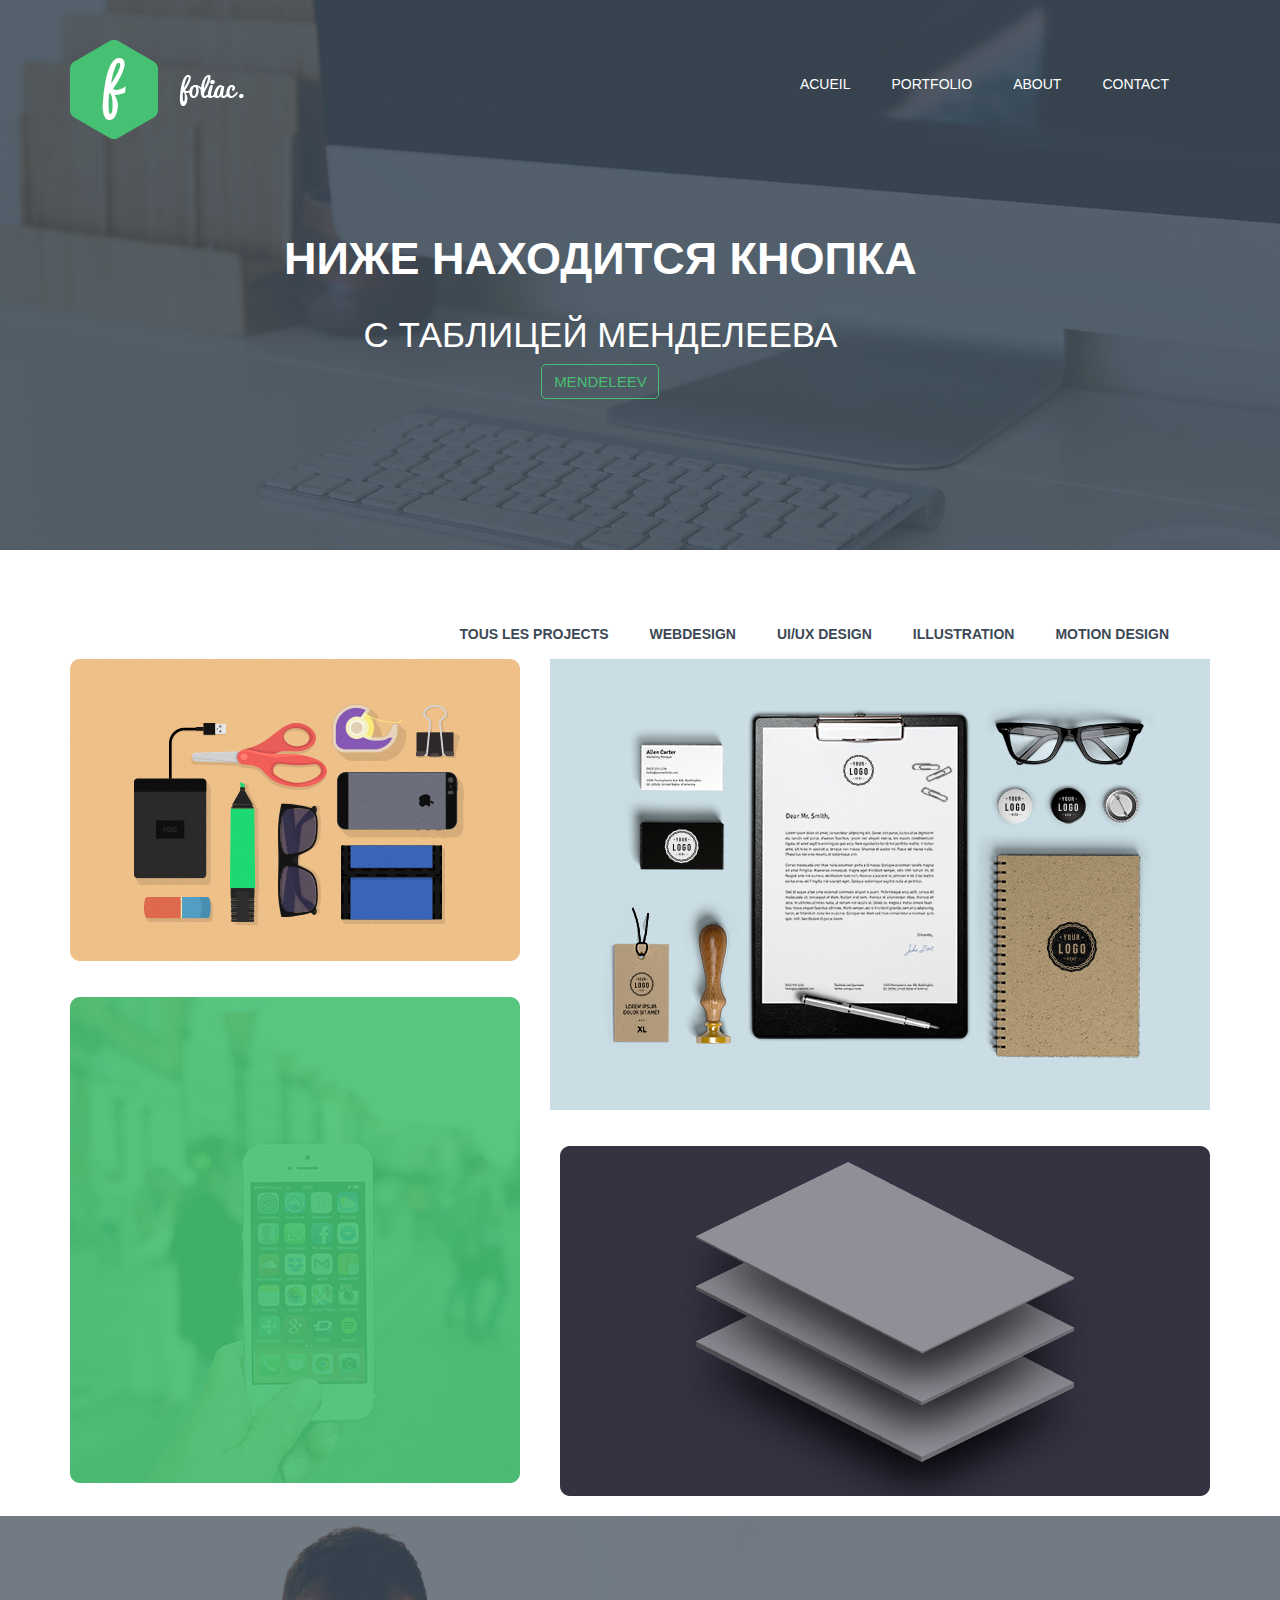
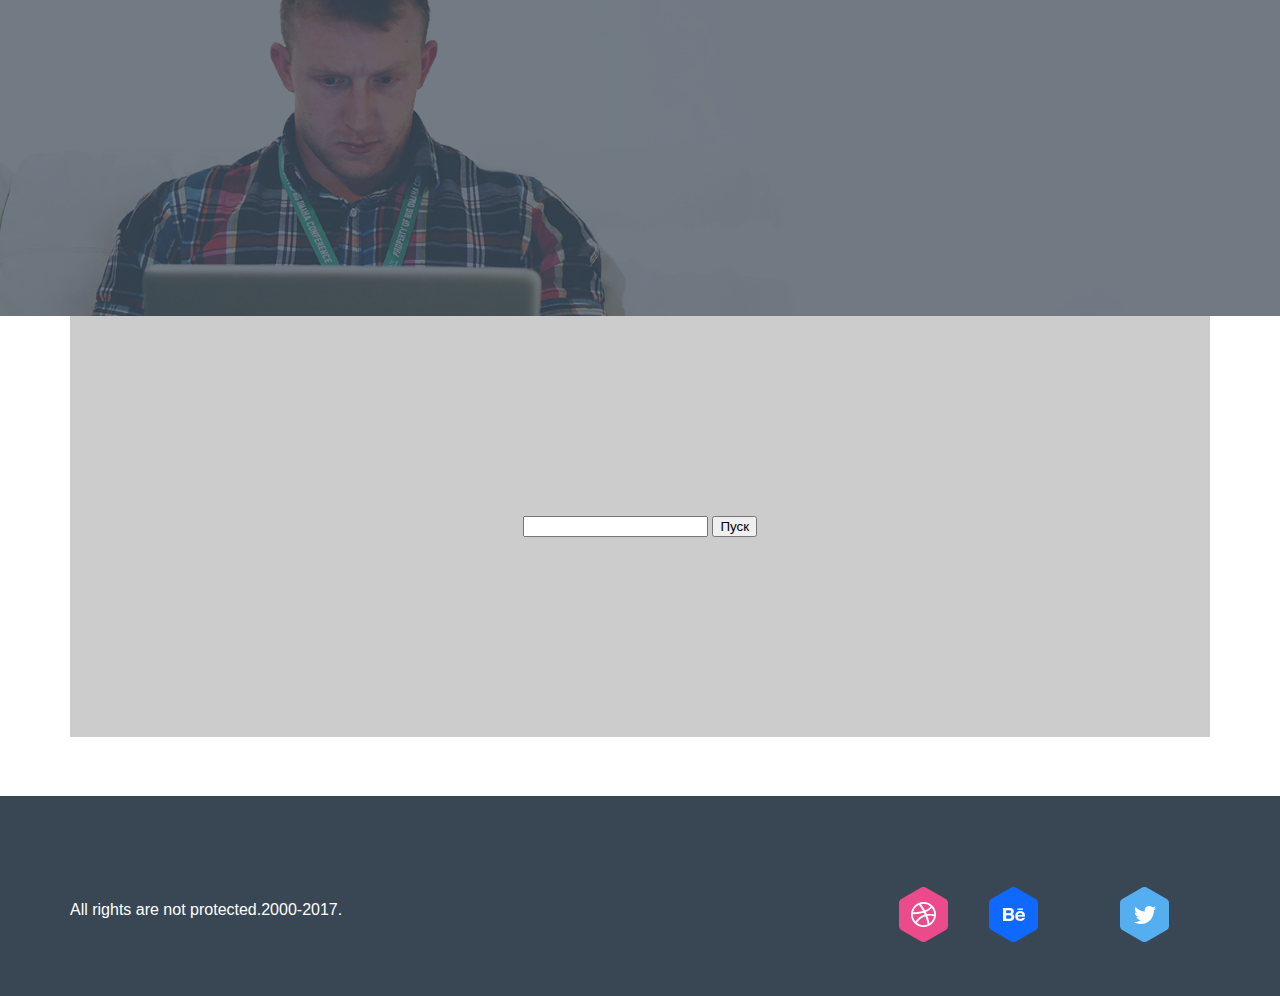
==== hw_2.1/index.html @ 1403321e "dom3" ====
<!DOCTYPE html>
<html lang="en">
<head>
	<meta charset="UTF-8">
	<title>dom2</title>
	<link rel="stylesheet"  type="text/css" href="css/main.css">
</head>
<body>
<header>
	<div class="container">
		
			<a href="https://www.youtube.com/" target="_blank"> <img src="img/mainlogo.png" alt="logotip4ik" class="logo"></a>
		    <nav>
			    <ul class="menu">
				    <li><a href="omg/404.html" "> acueil</a></li>
				    <li><a href="omg/404.html">portfolio</a></li>
				    <li><a href="omg/404.html">about</a></li>
				    <li><a href="omg/404.html">contact</a></li>
			    </ul>
		    </nav>
		
		<div class="titles">
			<h1>
				<b>ниже находится кнопка </b>
			</h1>
			<div class="titlesfirst">
				с таблицей менделеева<br>
				<a class="button" href="links/mendeleev.html">mendeleev </a> 
			</div>
		</div>
	</div>
</header>
<section class="sectio">
	<div   class="container">
		<nav>
			
				<ul class="menutwo">
				    <li><a href="">tous les projects</a></li>
				    <li><a href="">Webdesign</a> </li>
				    <li><a href=" ">Ui/UX Design</a></li>
				    <li><a href=" ">Illustration</a></li>
				    <li><a href="">Motion design</a></li>
			    </ul>   			
		</nav>

		<div  class="images_blok_two"> 
		   <p style="float:left"><img  src="img/blok2 img1.png" alt="logotip4ik">  </p>
		   <p style="float:right"> <img  src="img/blok2 img2.png" alt="logotip4ik"> </p>
		   <p style="float:left"> <img  src="img/blok2 img3.png" alt="logotip4ik"> </p>
		   <p style="float:right"> <img  src="img/blok2 img4.png" alt="logotip4ik"> </p>
		</div>
	</div>
</section>	
<section class="section">
	<div class="container">
		<ul>
			<li></li>
		</ul>
	</div>
</section >
<section class="sectionn">
	<div class="container">
		<div class="dannye">
		<form  	action=http://dimachen.info/papka/script.php" method="post" name="myform" accept-charset="UTF-8" >
			<input type="text">
			<input type="submit" value="Пуск">
			</form>
		</div>
		</div>
</section >	
<footer>
	<div class="container">

		<p style="float:left;color:white;margin-top: 105px"> All rights are not protected.2000-2017.</p>
       	<nav>
		<ul> 
			<li> <a href="https://dribbble.com/" target="_blank"> <img src="img/ball.png" alt="">     </a>      </li>
			<li> <a href="https://www.behance.net/" target="_blank"><img src="img/be.png" alt="">     </a>      </li>
			<li> <a href="https://www.linkedin.com/" target="_blank"><img src="img/linke.png" alt=""> </a >     </li>
			<li> <a href="https://twitter.com" target="_blank"><img src="img/twit.png" alt="">        </a>      </li>
		</ul>
	    </nav>
	</div>
	
</footer>
</body>
</html>
---- hw_2.1/css/main.css ----
body {
	font-family:  sans-serif;
	padding: 0;
	margin: 0;
}

header {
	background: url('../img/blok1 fon.png') no-repeat center top / cover;
	height: 550px;
}
.container {
	width: 1140px;
	margin: 0 auto;
	
}
.logo {
margin-top: 40px;
float: left;
}
nav {

float: right; 
margin-top: 75px;
display: block;
b
}
.menu{
	padding: 0;
	margin: 0;
	display: block;
	
}
 li { 	
	float: left;
	display: block;
	margin-right: 41px;
}
.menu li a {
	text-decoration: none;
	text-transform: uppercase;
    font-size: 14px;
    color:white;
}
.titlesfirst {
    font-size: 35px;
    color: #fff;
    text-transform: uppercase;
    text-align: center;
}
h1{
	font-size: 45px;
    color: #fff;
    text-transform: uppercase;
    text-align: center;
}
.titles{margin-top: 110px;
    margin-left: 40px;float: left;
}
.button{
   display: inline-block;
  width: 100px;
  padding: 8px;
  color: #48bf72;
  border: 1px solid #48bf72;
  border-radius: 5px;
  text-align: center;
  outline: none;
  text-decoration: none;
  font-size: 15px;
}
.button:hover{
	font-size: 25px;
	width: 160px;
	 border: 3px solid #25bf42;
} 
.sectio {
	height: 950px;
}
.section {
	background: url('../img/blok3fon.png') no-repeat center top / cover;
	height: 400px;
}
.sectionn {
	height: 480px;
}
footer {
	background: url('../img/blok5 fon.png') no-repeat center top / cover;
	height: 200px;
}
.menutwo {
	padding: 0;
	margin: 0;
	font-weight: bold; 
    
}
.menutwo li a{
	text-decoration: none;
	text-transform: uppercase;
    font-size: 14px;
    color:#3c4955;



}
.dannye{
	display: flex; 
align-items: center; 
justify-content: center;
padding: 200px;
  background: #ccc;

}
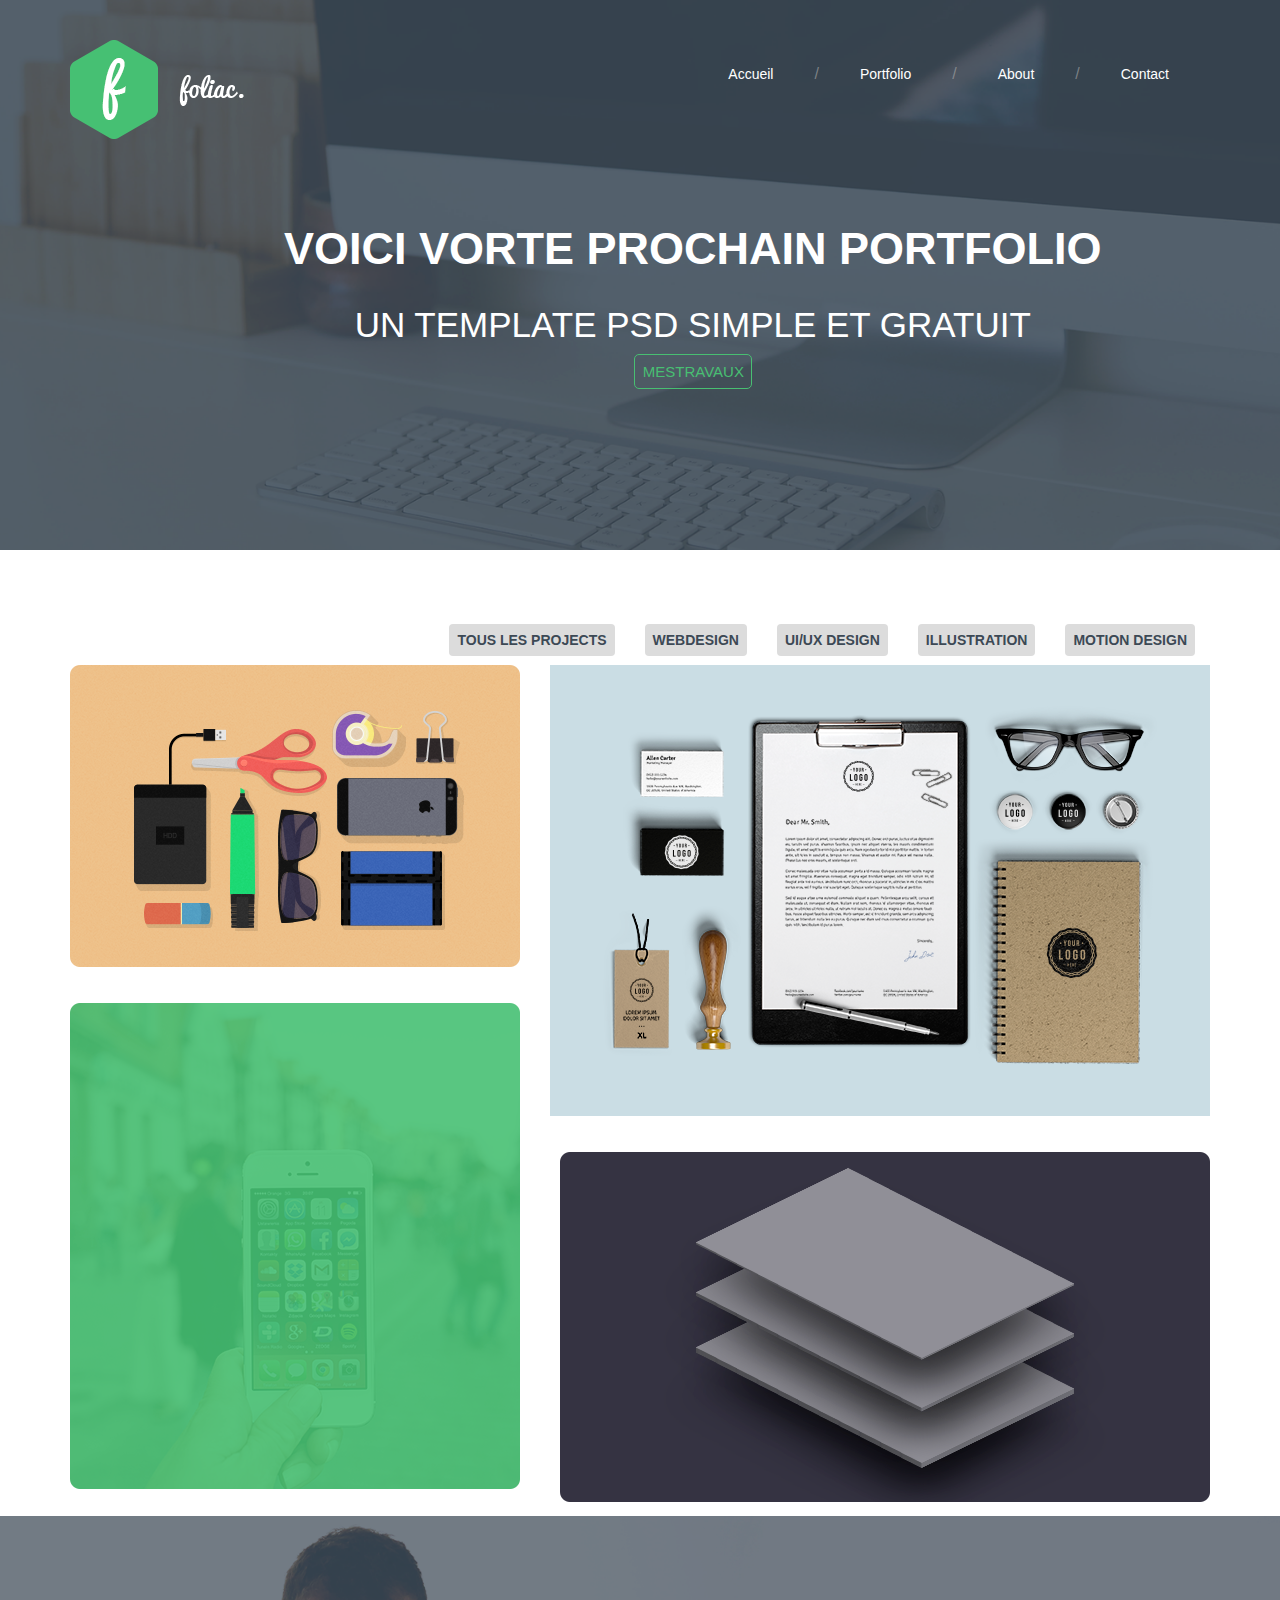
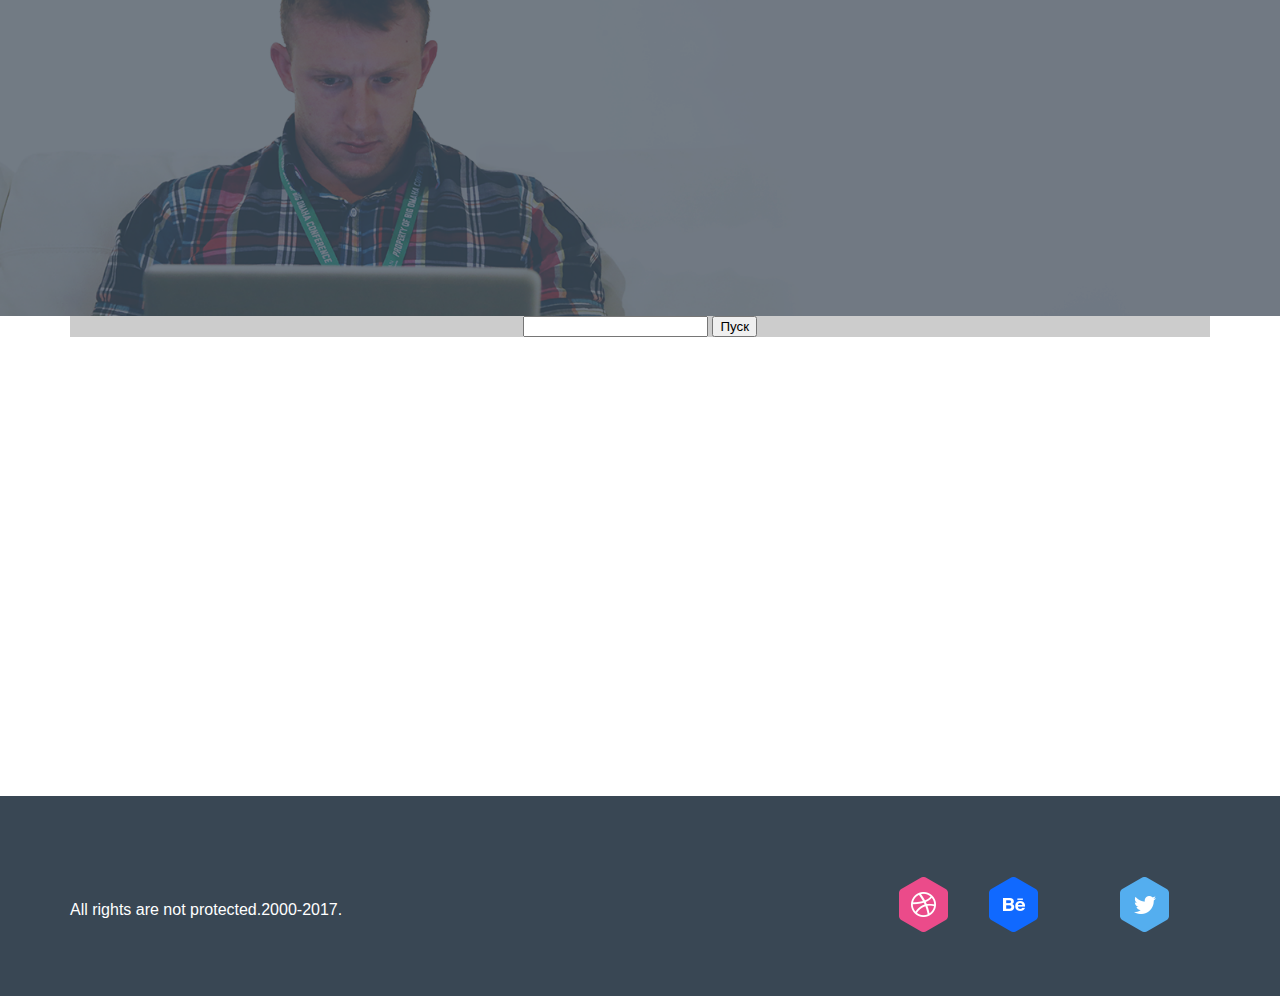
==== commit c5f07f67: "teni_menu" ====
--- a/hw_2.1/index.html
+++ b/hw_2.1/index.html
@@ -11,26 +11,31 @@
 		
 			<a href="https://www.youtube.com/" target="_blank"> <img src="img/mainlogo.png" alt="logotip4ik" class="logo"></a>
 		    <nav>
-			    <ul class="menu">
-				    <li><a href="omg/404.html" "> acueil</a></li>
-				    <li><a href="omg/404.html">portfolio</a></li>
-				    <li><a href="omg/404.html">about</a></li>
-				    <li><a href="omg/404.html">contact</a></li>
+			    <ul class="menu_header">
+				    <li><a href="omg/404.html"> Accueil</a></li>
+				    <li>/</li>
+				    <li><a href="omg/404.html">Portfolio</a></li>
+				    <li>/</li>
+				    <li><a href="omg/404.html">About</a></li>
+				    <li>/</li>
+				    <li><a href="omg/404.html">Contact</a></li>
 			    </ul>
 		    </nav>
 		
 		<div class="titles">
 			<h1>
-				<b>ниже находится кнопка </b>
+				<b>voici vorte prochain portfolio</b>
 			</h1>
-			<div class="titlesfirst">
-				с таблицей менделеева<br>
-				<a class="button" href="links/mendeleev.html">mendeleev </a> 
-			</div>
+			    <div class="titlesfirst">
+				un template psd simple et gratuit<br>
+				<a class="button" href="links/mendeleev.html">mestravaux</a> 
+			   </div>
 		</div>
+	
 	</div>
 </header>
 <section class="sectio">
+
 	<div   class="container">
 		<nav>
 			
--- a/hw_2.1/css/main.css
+++ b/hw_2.1/css/main.css
@@ -5,8 +5,9 @@
 }
 
 header {
-	background: url('../img/blok1 fon.png') no-repeat center top / cover;
+	background: url('../img/blok1 fon.png') no-repeat center top / cover; 
 	height: 550px;
+
 }
 .container {
 	width: 1140px;
@@ -14,17 +15,15 @@
 	
 }
 .logo {
-margin-top: 40px;
-float: left;
+     margin-top: 40px;
+     float: left;
 }
 nav {
-
-float: right; 
-margin-top: 75px;
-display: block;
-b
+    float: right; 
+    margin-top: 65px;
+    display: block;
 }
-.menu{
+.menu_header{
 	padding: 0;
 	margin: 0;
 	display: block;
@@ -35,17 +34,28 @@
 	display: block;
 	margin-right: 41px;
 }
-.menu li a {
+.menu_header li a {
 	text-decoration: none;
-	text-transform: uppercase;
     font-size: 14px;
     color:white;
+
+}
+.menu_header li a:hover{
+	box-shadow: 5px 4px 25px 5px rgba(0,0,0,0.5);
+	 border-radius: 2px;
+}
+.menu_header li:nth-child(even) {
+	color: rgba(170,170,170, 0.6);
+	font-weight:100;
+
 }
 .titlesfirst {
     font-size: 35px;
     color: #fff;
     text-transform: uppercase;
     text-align: center;
+    font-weight:thin;
+    font-family:;
 }
 h1{
 	font-size: 45px;
@@ -69,9 +79,8 @@
   font-size: 15px;
 }
 .button:hover{
-	font-size: 25px;
-	width: 160px;
-	 border: 3px solid #25bf42;
+    box-shadow: 5px 4px 25px 2px rgba(0,0,0,0.5);
+	border: 2px solid ;
 } 
 .sectio {
 	height: 950px;
@@ -87,26 +96,29 @@
 	background: url('../img/blok5 fon.png') no-repeat center top / cover;
 	height: 200px;
 }
-.menutwo {
-	padding: 0;
-	margin: 0;
-	font-weight: bold; 
-    
+.menutwo li {
+	padding: 0px;
+	margin: 0 15px ;
+	font-weight:bold; 
+	    
 }
 .menutwo li a{
 	text-decoration: none;
 	text-transform: uppercase;
     font-size: 14px;
     color:#3c4955;
-
-
+    background-color:gainsboro;
+    border-radius: 4px;
+    padding: 8px;
+}
+.menutwo li a:hover{
+     background-color:#48bf72;
 
 }
 .dannye{
 	display: flex; 
-align-items: center; 
-justify-content: center;
-padding: 200px;
-  background: #ccc;
+    align-items: center; 
+    justify-content: center;
+    background: #ccc;
 
 }
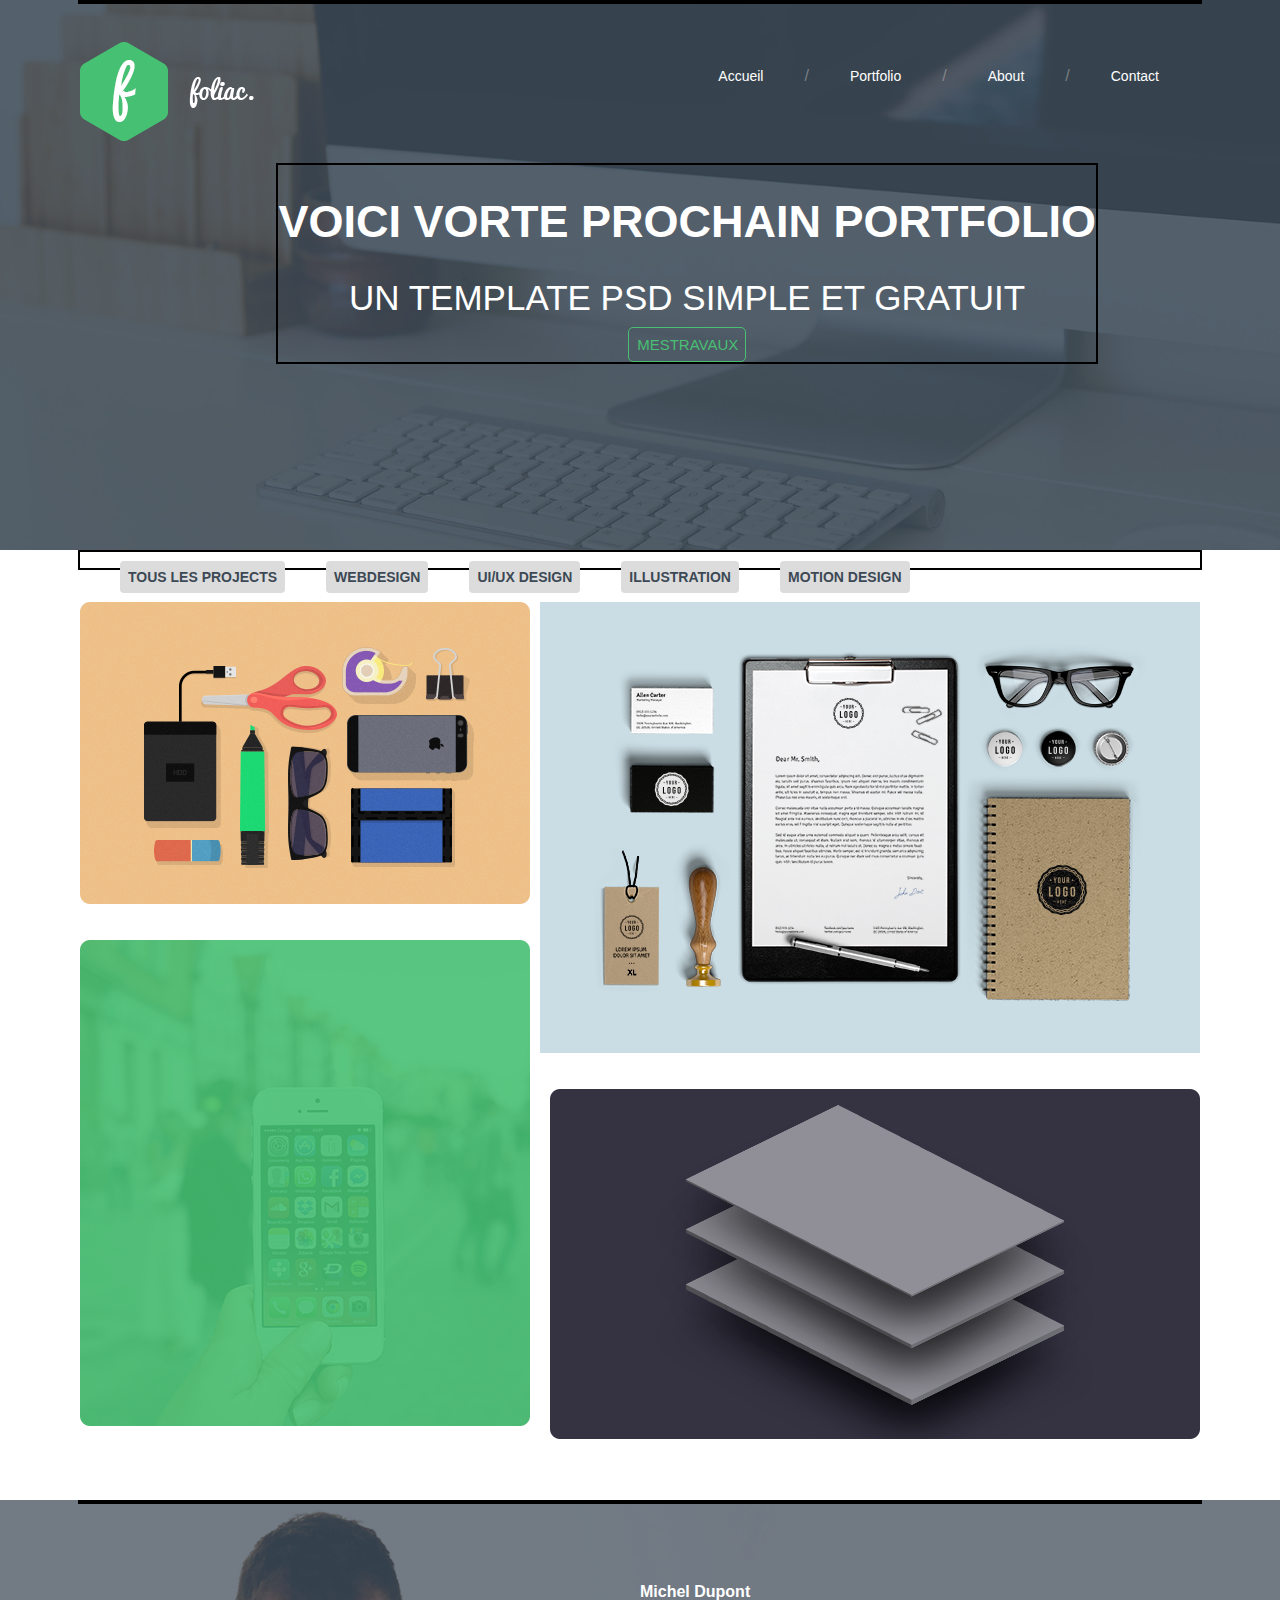
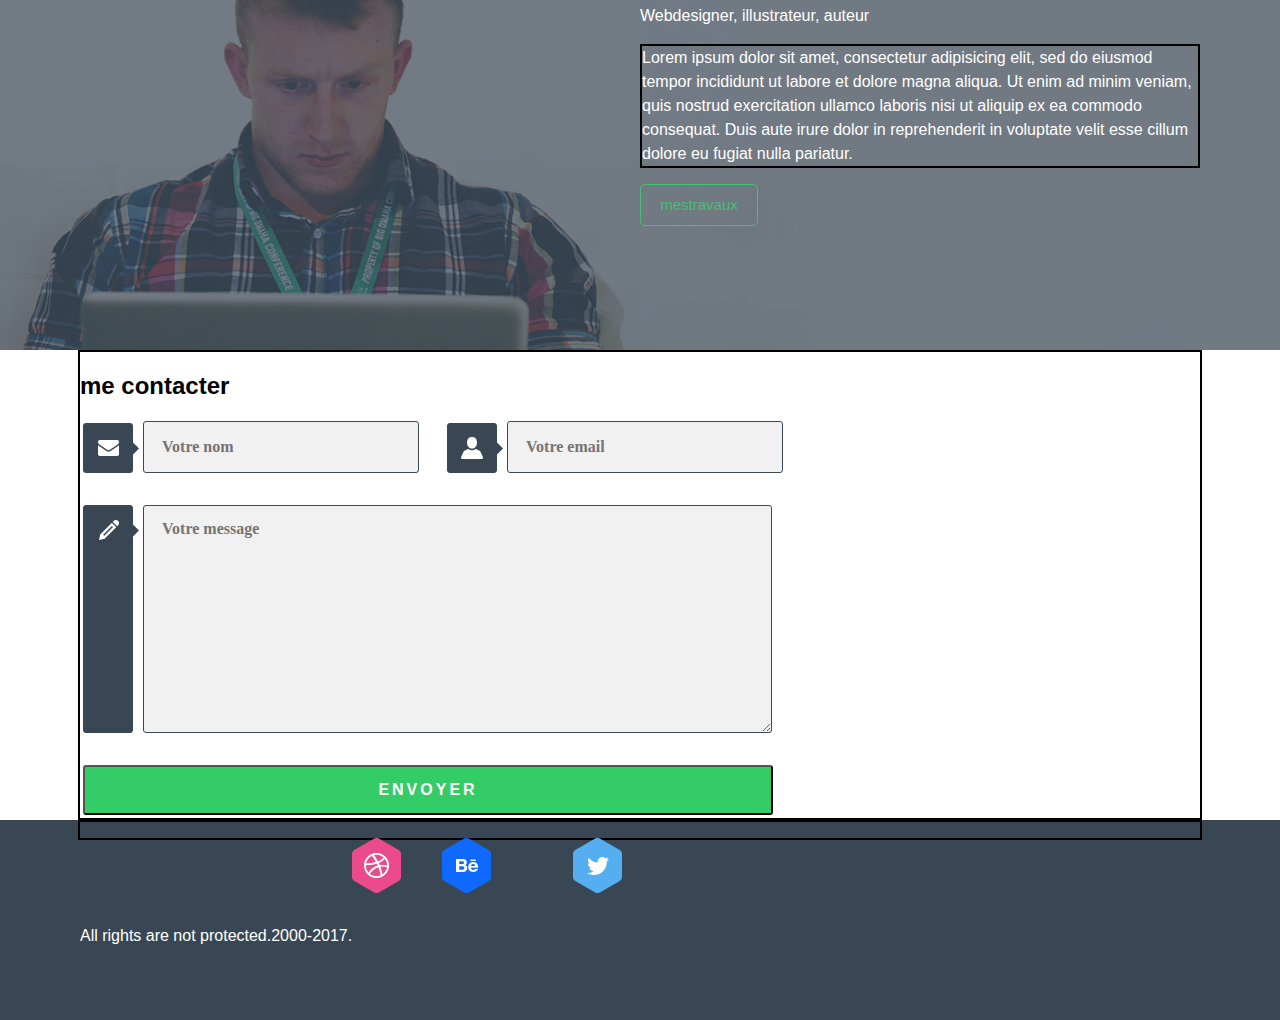
==== commit e0635736: "poslednee" ====
--- a/hw_2.1/index.html
+++ b/hw_2.1/index.html
@@ -6,11 +6,10 @@
 	<link rel="stylesheet"  type="text/css" href="css/main.css">
 </head>
 <body>
-<header>
+<header class="header_home">
 	<div class="container">
-		
-			<a href="https://www.youtube.com/" target="_blank"> <img src="img/mainlogo.png" alt="logotip4ik" class="logo"></a>
-		    <nav>
+	    <a href="https://www.youtube.com/" target="_blank"> <img src="img/mainlogo.png" alt="logotip4ik" class="logo"></a>
+		    <nav class="menu_header_home">
 			    <ul class="menu_header">
 				    <li><a href="omg/404.html"> Accueil</a></li>
 				    <li>/</li>
@@ -21,33 +20,29 @@
 				    <li><a href="omg/404.html">Contact</a></li>
 			    </ul>
 		    </nav>
-		
-		<div class="titles">
+				<div class="header_home_titles">
 			<h1>
 				<b>voici vorte prochain portfolio</b>
 			</h1>
-			    <div class="titlesfirst">
+			    <div class="header_home_titles_second_title">
 				un template psd simple et gratuit<br>
-				<a class="button" href="links/mendeleev.html">mestravaux</a> 
+				<a class="button" href="#">mestravaux</a> 
 			   </div>
 		</div>
 	
 	</div>
 </header>
-<section class="sectio">
-
+<div class="section_two_home">
 	<div   class="container">
 		<nav>
-			
 				<ul class="menutwo">
-				    <li><a href="">tous les projects</a></li>
-				    <li><a href="">Webdesign</a> </li>
-				    <li><a href=" ">Ui/UX Design</a></li>
-				    <li><a href=" ">Illustration</a></li>
-				    <li><a href="">Motion design</a></li>
+				    <li><a href="#">tous les projects</a></li>
+				    <li><a href="#">Webdesign</a> </li>
+				    <li><a href="#">Ui/UX Design</a></li>
+				    <li><a href="#">Illustration</a></li>
+				    <li><a href="#">Motion design</a></li>
 			    </ul>   			
 		</nav>
-
 		<div  class="images_blok_two"> 
 		   <p style="float:left"><img  src="img/blok2 img1.png" alt="logotip4ik">  </p>
 		   <p style="float:right"> <img  src="img/blok2 img2.png" alt="logotip4ik"> </p>
@@ -55,38 +50,82 @@
 		   <p style="float:right"> <img  src="img/blok2 img4.png" alt="logotip4ik"> </p>
 		</div>
 	</div>
-</section>	
-<section class="section">
+</div>	
+<div class="section_three_home">
+	<div   class="container">
+		<div class="section_two_home_text "><b> Michel Dupont</b><br>
+         Webdesigner, illustrateur, auteur</br>
+         <p style="border: 2px solid black">
+         Lorem ipsum dolor sit amet, consectetur adipisicing elit, sed do eiusmod tempor incididunt ut labore et dolore magna aliqua. Ut enim ad minim veniam, quis nostrud exercitation ullamco laboris nisi ut aliquip ex ea commodo consequat. Duis aute irure dolor in reprehenderit in voluptate velit esse cillum dolore eu fugiat nulla pariatur.</p>
+         <a class="button" href="#">mestravaux</a> 
+        </div>
+
+	</div>
+</div>
+
+<div class="sectionn">
 	<div class="container">
-		<ul>
-			<li></li>
-		</ul>
-	</div>
-</section >
-<section class="sectionn">
-	<div class="container">
-		<div class="dannye">
-		<form  	action=http://dimachen.info/papka/script.php" method="post" name="myform" accept-charset="UTF-8" >
-			<input type="text">
-			<input type="submit" value="Пуск">
-			</form>
-		</div>
-		</div>
-</section >	
+		<h2>me contacter</h2>
+    <div class="contact_form">
+        <form method="post" id="Cnt" name="Cnt" action="http://178.124.206.48/fe/form.php">
+            <table>
+                <tr>
+                    <td>
+                        <label for="nom">
+                            <img src="img/icon/icon-email.png"/>
+                        </label>
+                    </td>
+                    <td>
+                        <input type="text" name="nom" id="nom" placeholder="Votre nom" tabindex="1" class="contact_form_nom" autocomplete="off" required="">
+                    </td>
+                    <td width="20px">&nbsp;</td>
+                    <td>
+                        <label for="email">
+                            <img src="img/icon/icon-user.png"/>
+                        </label>
+                    </td>
+                    <td>
+                        <input type="email" name="email" id="email" placeholder="Votre email" tabindex="2" class="contact_form_mail" autocomplete="off" required="">
+                    </td>
+                </tr>
+                <tr>
+                    <td height="20px" colspan="5">&nbsp;</td>
+                </tr>
+                <tr>
+                    <td>
+                        <label for="message">
+                            <img src="img/icon/icon-message.png"/>
+                        </label>
+                    </td>
+                    <td colspan="4">
+                        <textarea name="message" id="message" placeholder="Votre message" tabindex="3" class="contact_form_message" autocomplete="off" required=""></textarea>
+                    </td>
+                </tr>
+                <tr>
+                    <td height="20px" colspan="5">&nbsp;</td>
+                </tr>
+                <tr>
+                    <td colspan="5">
+                        <input type="submit" name="envoyer" value="envoyer" tabindex="4" class="contact_form_submit">
+                    </td>
+                </tr>
+            </table>
+        </form>
+    </div>
+</div >	
 <footer>
 	<div class="container">
 
 		<p style="float:left;color:white;margin-top: 105px"> All rights are not protected.2000-2017.</p>
        	<nav>
 		<ul> 
-			<li> <a href="https://dribbble.com/" target="_blank"> <img src="img/ball.png" alt="">     </a>      </li>
-			<li> <a href="https://www.behance.net/" target="_blank"><img src="img/be.png" alt="">     </a>      </li>
-			<li> <a href="https://www.linkedin.com/" target="_blank"><img src="img/linke.png" alt=""> </a >     </li>
-			<li> <a href="https://twitter.com" target="_blank"><img src="img/twit.png" alt="">        </a>      </li>
+			<li> <a href="https://dribbble.com/" target="_blank"> <img src="img/ball.png" alt=""></a></li>
+			<li> <a href="https://www.behance.net/" target="_blank"><img src="img/be.png" alt=""></a></li>
+			<li> <a href="https://www.linkedin.com/" target="_blank"><img src="img/linke.png" alt=""></a></li>
+			<li> <a href="https://twitter.com" target="_blank"><img src="img/twit.png" alt=""></a></li>
 		</ul>
 	    </nav>
 	</div>
-	
 </footer>
 </body>
 </html>--- a/hw_2.1/css/main.css
+++ b/hw_2.1/css/main.css
@@ -1,110 +1,108 @@
 body {
-	font-family:  sans-serif;
-	padding: 0;
-	margin: 0;
+	  font-family:  sans-serif;
+	  padding: 0;
+	  margin: 0;
 }
 
-header {
-	background: url('../img/blok1 fon.png') no-repeat center top / cover; 
-	height: 550px;
+.header_home {
+	  background: url('../img/blok1 fon.png') no-repeat center top / cover; 
+	  height: 550px;
 
 }
 .container {
-	width: 1140px;
-	margin: 0 auto;
-	
-}
+	  width: 1120px;
+	  margin: 0 auto;
+    border: 2px solid black;
+   }
 .logo {
      margin-top: 40px;
      float: left;
 }
-nav {
+.menu_header_home {
     float: right; 
     margin-top: 65px;
     display: block;
 }
 .menu_header{
-	padding: 0;
-	margin: 0;
-	display: block;
-	
+	  padding: 0;
+  	margin: 0;
+  	display: block;
 }
- li { 	
-	float: left;
-	display: block;
-	margin-right: 41px;
+li { 	
+	  float: left;
+  	display: block;
+	  margin-right: 41px;
 }
 .menu_header li a {
-	text-decoration: none;
+	  text-decoration: none;
     font-size: 14px;
     color:white;
 
 }
 .menu_header li a:hover{
-	box-shadow: 5px 4px 25px 5px rgba(0,0,0,0.5);
-	 border-radius: 2px;
+	  box-shadow: 5px 4px 25px 5px rgba(0,0,0,0.5);
+	  border-radius: 2px;
 }
 .menu_header li:nth-child(even) {
-	color: rgba(170,170,170, 0.6);
-	font-weight:100;
+	  color: rgba(170,170,170, 0.6);
+  	font-weight:100;
 
 }
-.titlesfirst {
+.header_home_titles_second_title {
     font-size: 35px;
     color: #fff;
     text-transform: uppercase;
     text-align: center;
     font-weight:thin;
-    font-family:;
-}
+ }
 h1{
-	font-size: 45px;
+	  font-size: 45px;
     color: #fff;
     text-transform: uppercase;
     text-align: center;
 }
-.titles{margin-top: 110px;
-    margin-left: 40px;float: left;
+.header_home_titles{
+    margin-top: 7%;
+    margin-left:2%;float:left;
+    border: 2px solid black;
 }
 .button{
-   display: inline-block;
-  width: 100px;
-  padding: 8px;
-  color: #48bf72;
-  border: 1px solid #48bf72;
-  border-radius: 5px;
-  text-align: center;
-  outline: none;
-  text-decoration: none;
-  font-size: 15px;
+    display: inline-block;
+    width: 100px;
+    padding: 8px;
+    color: #48bf72;
+    border: 1px solid #48bf72;
+    border-radius: 5px;
+    text-align: center;
+    outline: none;
+    text-decoration: none;
+    font-size: 15px;
 }
 .button:hover{
     box-shadow: 5px 4px 25px 2px rgba(0,0,0,0.5);
-	border: 2px solid ;
+	  border: 2px solid ;
 } 
-.sectio {
-	height: 950px;
+.section_two_home {
+	  height: 950px;
 }
 .section {
-	background: url('../img/blok3fon.png') no-repeat center top / cover;
-	height: 400px;
+	  background: url('../img/blok3fon.png') no-repeat center top / cover;
+	  height: 400px;
 }
 .sectionn {
-	height: 480px;
+	  height: 480px;
 }
-footer {
-	background: url('../img/blok5 fon.png') no-repeat center top / cover;
-	height: 200px;
+.menutwo{
+    margin: 10 auto;
 }
 .menutwo li {
-	padding: 0px;
-	margin: 0 15px ;
-	font-weight:bold; 
-	    
+	  padding: 0px;
+	  font-weight:bold; 
+
 }
 .menutwo li a{
-	text-decoration: none;
-	text-transform: uppercase;
+	  text-decoration: none;
+	  text-transform: uppercase;
     font-size: 14px;
     color:#3c4955;
     background-color:gainsboro;
@@ -113,12 +111,61 @@
 }
 .menutwo li a:hover{
      background-color:#48bf72;
-
 }
-.dannye{
-	display: flex; 
-    align-items: center; 
-    justify-content: center;
-    background: #ccc;
-
+/*------------fsection_three-------------------*/
+.section_three_home{
+   background: url('../img/blok3fon.png') no-repeat center top / cover; 
+    height: 450px;
 }
+.section_two_home_text{
+  float: right;
+  width:50%;
+  margin-top: 7%;
+  color:white;
+  line-height: 1.5em;
+}
+/*------------footer-------------------------*/
+footer {
+    background: url('../img/blok5 fon.png') no-repeat center top / cover;
+    height: 200px;
+}
+/*------------form-------------------------*/
+.contact_form_nom, .contact_form_mail, .contact_form_message {
+    border: 1px solid rgb(60, 73, 85);
+    border-radius: 3px;
+    background-color: rgb(241, 241, 241);
+    font-size: 16px;
+    font-family: "LATHA";
+    color: rgb(166, 165, 165);
+    font-weight: bold;
+    text-indent: 1em;
+}
+.contact_form_nom {
+    margin-top: -5px;
+    line-height: 1.6;
+    height:48px;
+    width:270px;
+}
+.contact_form_mail {
+    margin-top: -5px;
+    line-height: 1.6;
+    height:48px;
+    width:270px;
+}
+.contact_form_message {
+    line-height: 2.6;
+    height: 222px;
+    width: 623px;
+}
+.contact_form_submit {
+    height:50px;
+    width:690px;
+    background: #33cc66;
+    border-radius: 3px;
+    font-size: 16px;
+    font-family: sans-serif;
+    font-weight: bold;
+    letter-spacing: 3px;
+    color: rgb(255, 255, 255);
+    text-transform: uppercase;
+}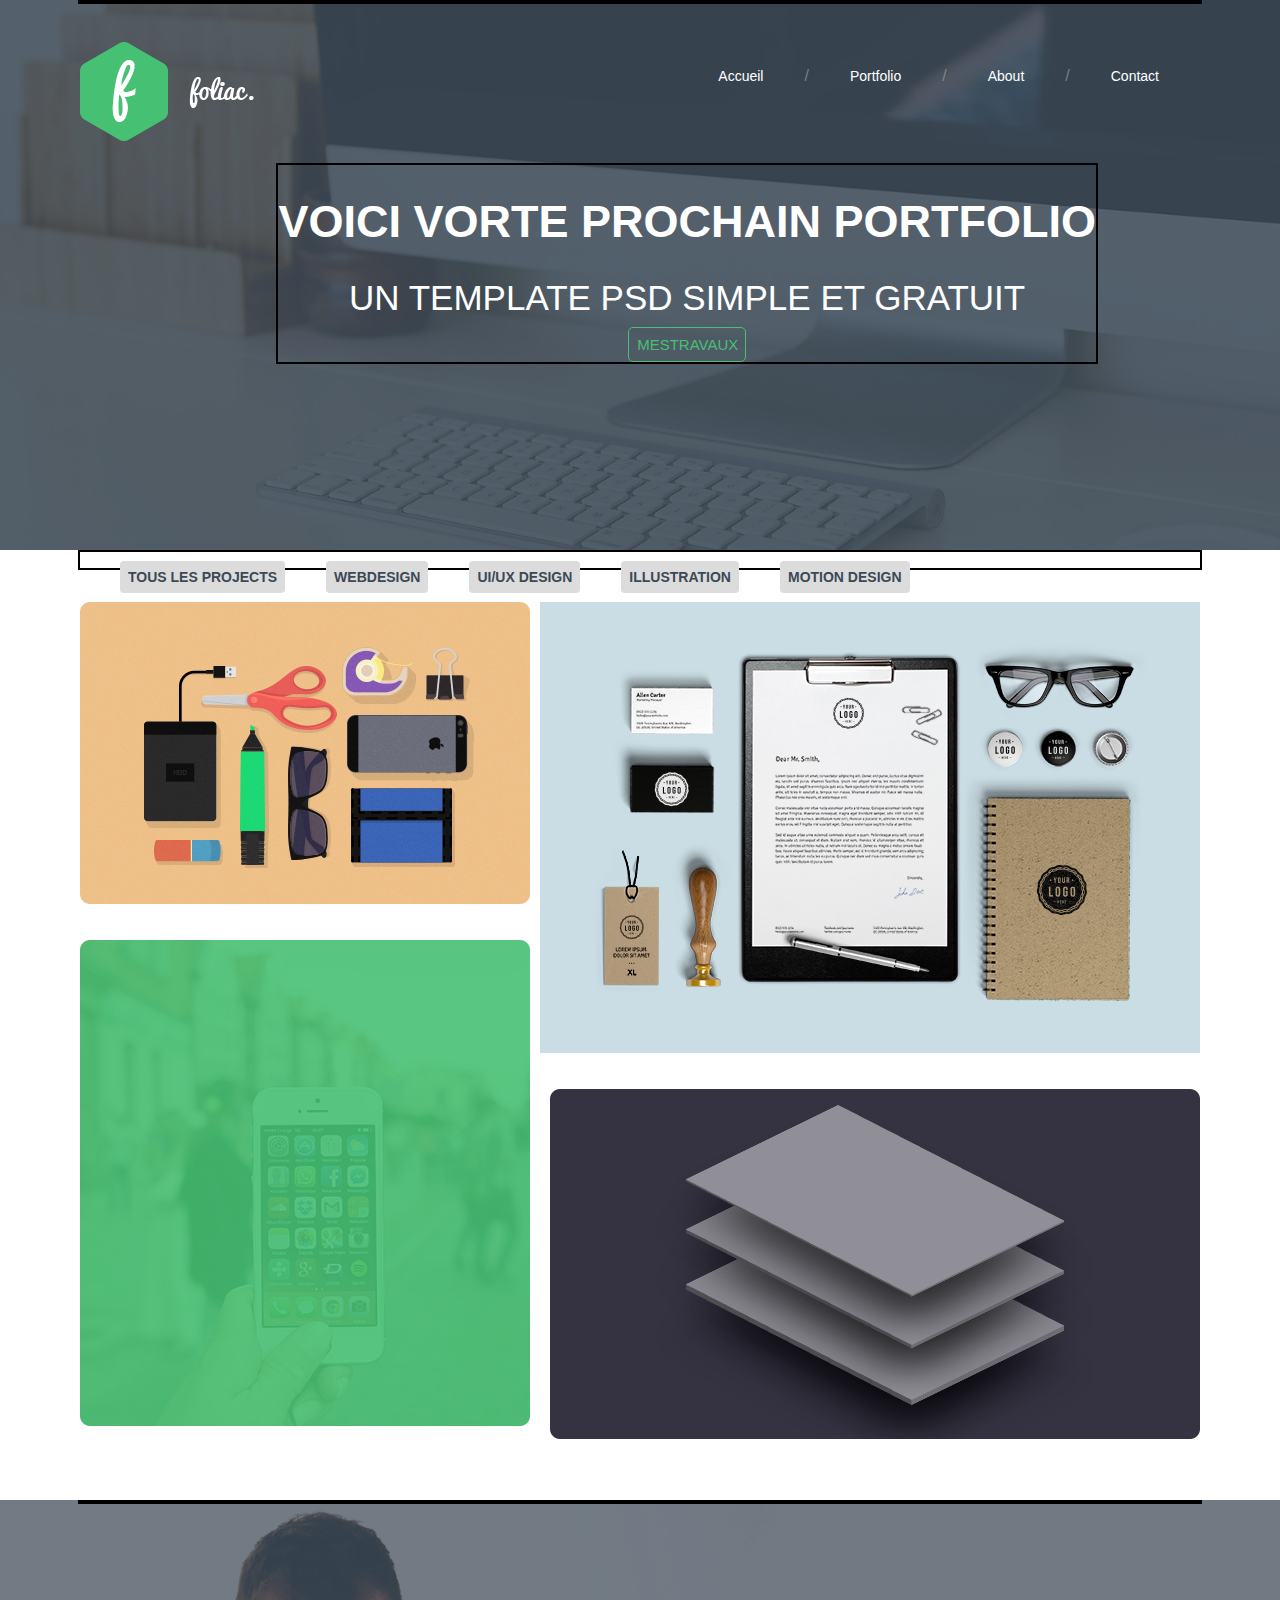
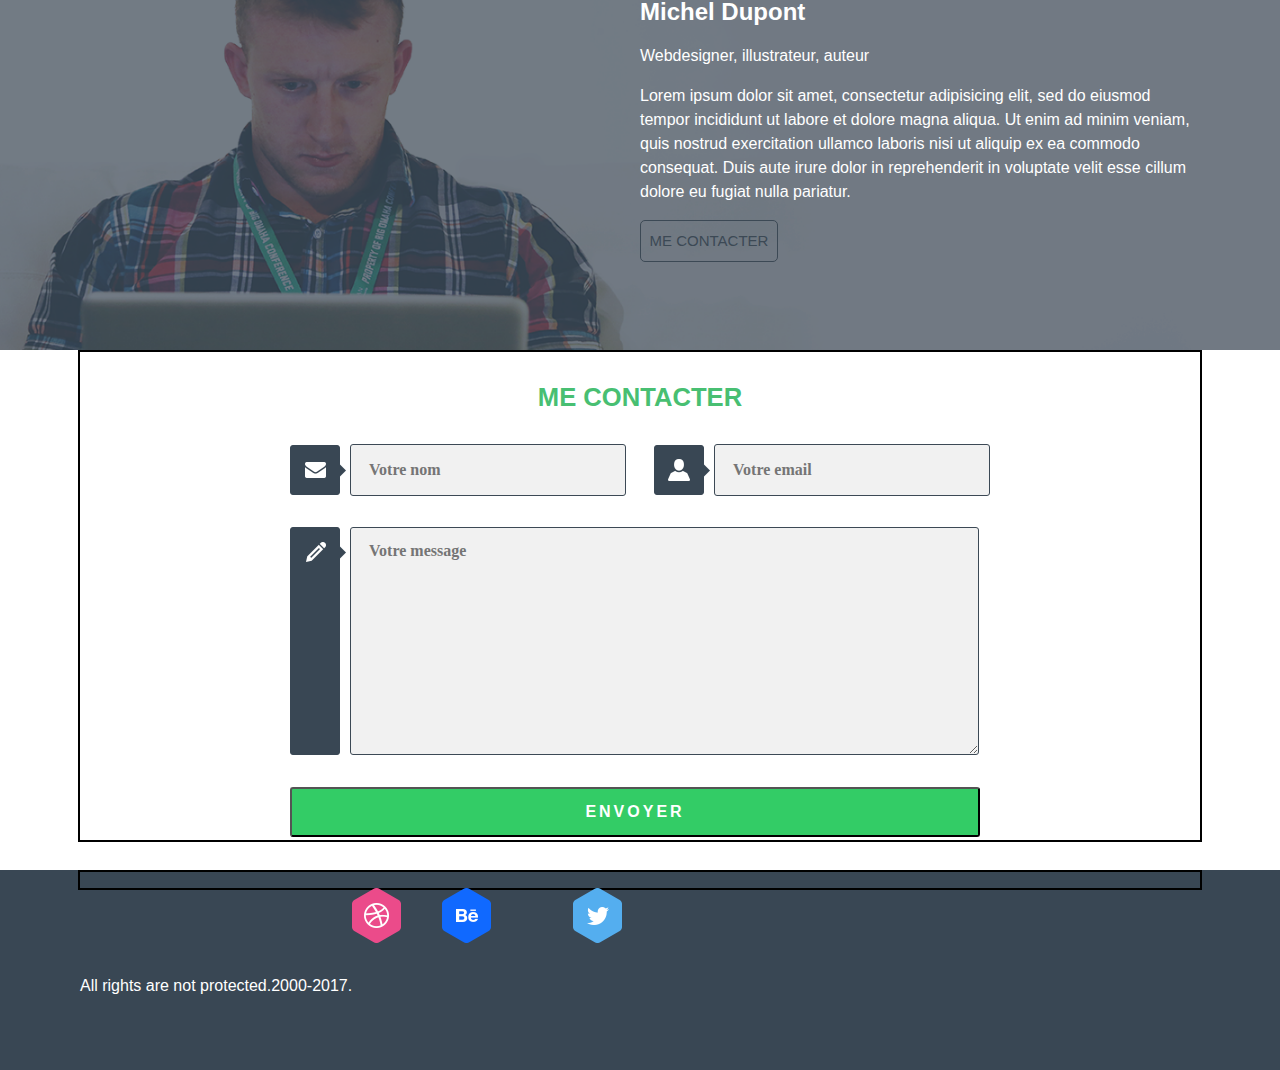
==== commit f804ca30: "tri_4etyre_sdelal" ====
--- a/hw_2.1/index.html
+++ b/hw_2.1/index.html
@@ -43,32 +43,31 @@
 				    <li><a href="#">Motion design</a></li>
 			    </ul>   			
 		</nav>
-		<div  class="images_blok_two"> 
-		   <p style="float:left"><img  src="img/blok2 img1.png" alt="logotip4ik">  </p>
-		   <p style="float:right"> <img  src="img/blok2 img2.png" alt="logotip4ik"> </p>
-		   <p style="float:left"> <img  src="img/blok2 img3.png" alt="logotip4ik"> </p>
-		   <p style="float:right"> <img  src="img/blok2 img4.png" alt="logotip4ik"> </p>
+		<div> 
+		   <p style="float:left"><img  src="img/blok2 img1.png" alt="logotip4ik"></p>
+		   <p style="float:right"><img  src="img/blok2 img2.png" alt="logotip4ik"></p>
+		   <p style="float:left"><img  src="img/blok2 img3.png" alt="logotip4ik"></p>
+		   <p style="float:right"><img  src="img/blok2 img4.png" alt="logotip4ik"></p>
 		</div>
 	</div>
 </div>	
 <div class="section_three_home">
 	<div   class="container">
-		<div class="section_two_home_text "><b> Michel Dupont</b><br>
-         Webdesigner, illustrateur, auteur</br>
-         <p style="border: 2px solid black">
-         Lorem ipsum dolor sit amet, consectetur adipisicing elit, sed do eiusmod tempor incididunt ut labore et dolore magna aliqua. Ut enim ad minim veniam, quis nostrud exercitation ullamco laboris nisi ut aliquip ex ea commodo consequat. Duis aute irure dolor in reprehenderit in voluptate velit esse cillum dolore eu fugiat nulla pariatur.</p>
-         <a class="button" href="#">mestravaux</a> 
+		<div class="section_two_home_text "><h2> Michel Dupont</h2>
+         <p>Webdesigner, illustrateur, auteur</p>
+         <p>Lorem ipsum dolor sit amet, consectetur adipisicing elit, sed do eiusmod tempor incididunt ut labore et dolore magna aliqua. Ut enim ad minim veniam, quis nostrud exercitation ullamco laboris nisi ut aliquip ex ea commodo consequat. Duis aute irure dolor in reprehenderit in voluptate velit esse cillum dolore eu fugiat nulla pariatur.</p>
+         <a class="button_section_three_home" href="#">me contacter</a> 
         </div>
 
 	</div>
 </div>
-
-<div class="sectionn">
+<div class="section_fore_home">
 	<div class="container">
-		<h2>me contacter</h2>
-    <div class="contact_form">
+		<div class="section_fore_home_header">me contacter
+		</div>
+        <div>
         <form method="post" id="Cnt" name="Cnt" action="http://178.124.206.48/fe/form.php">
-            <table>
+            <table style="margin: 0 auto">
                 <tr>
                     <td>
                         <label for="nom">
@@ -111,9 +110,10 @@
                 </tr>
             </table>
         </form>
-    </div>
-</div >	
-<footer>
+        </div>
+     </div>
+</div>     	
+<footer class="footer_home">
 	<div class="container">
 
 		<p style="float:left;color:white;margin-top: 105px"> All rights are not protected.2000-2017.</p>
--- a/hw_2.1/css/main.css
+++ b/hw_2.1/css/main.css
@@ -89,8 +89,8 @@
 	  background: url('../img/blok3fon.png') no-repeat center top / cover;
 	  height: 400px;
 }
-.sectionn {
-	  height: 480px;
+.section_fore_home {
+	  height: 520px;
 }
 .menutwo{
     margin: 10 auto;
@@ -112,7 +112,7 @@
 .menutwo li a:hover{
      background-color:#48bf72;
 }
-/*------------fsection_three-------------------*/
+/*------------section_three-------------------*/
 .section_three_home{
    background: url('../img/blok3fon.png') no-repeat center top / cover; 
     height: 450px;
@@ -124,17 +124,34 @@
   color:white;
   line-height: 1.5em;
 }
+.button_section_three_home{
+    display: inline-block;
+    width: 120px;
+    padding: 8px;
+    color:#3c4955;
+    border: 1px solid #3c4955;
+    border-radius: 5px;
+    text-align: center;
+    outline: none;
+    text-decoration: none;
+    font-size: 15px;
+    text-transform: uppercase;
+}
+.button_section_three_home:hover{
+    box-shadow: 5px 4px 25px 2px rgba(0,0,0,0.5);
+    border: 2px solid;
+}
 /*------------footer-------------------------*/
-footer {
+.footer_home{
     background: url('../img/blok5 fon.png') no-repeat center top / cover;
     height: 200px;
 }
-/*------------form-------------------------*/
+/*------------ section fore-------------------------*/
 .contact_form_nom, .contact_form_mail, .contact_form_message {
     border: 1px solid rgb(60, 73, 85);
     border-radius: 3px;
     background-color: rgb(241, 241, 241);
-    font-size: 16px;
+    font-size: 1em;
     font-family: "LATHA";
     color: rgb(166, 165, 165);
     font-weight: bold;
@@ -168,4 +185,12 @@
     letter-spacing: 3px;
     color: rgb(255, 255, 255);
     text-transform: uppercase;
+}
+.section_fore_home_header{
+  text-transform: uppercase;
+    text-align: center;
+    font-weight:900;
+    font-size: 1.6em;
+    color:#48bf72;
+    padding: 1.2em;
 }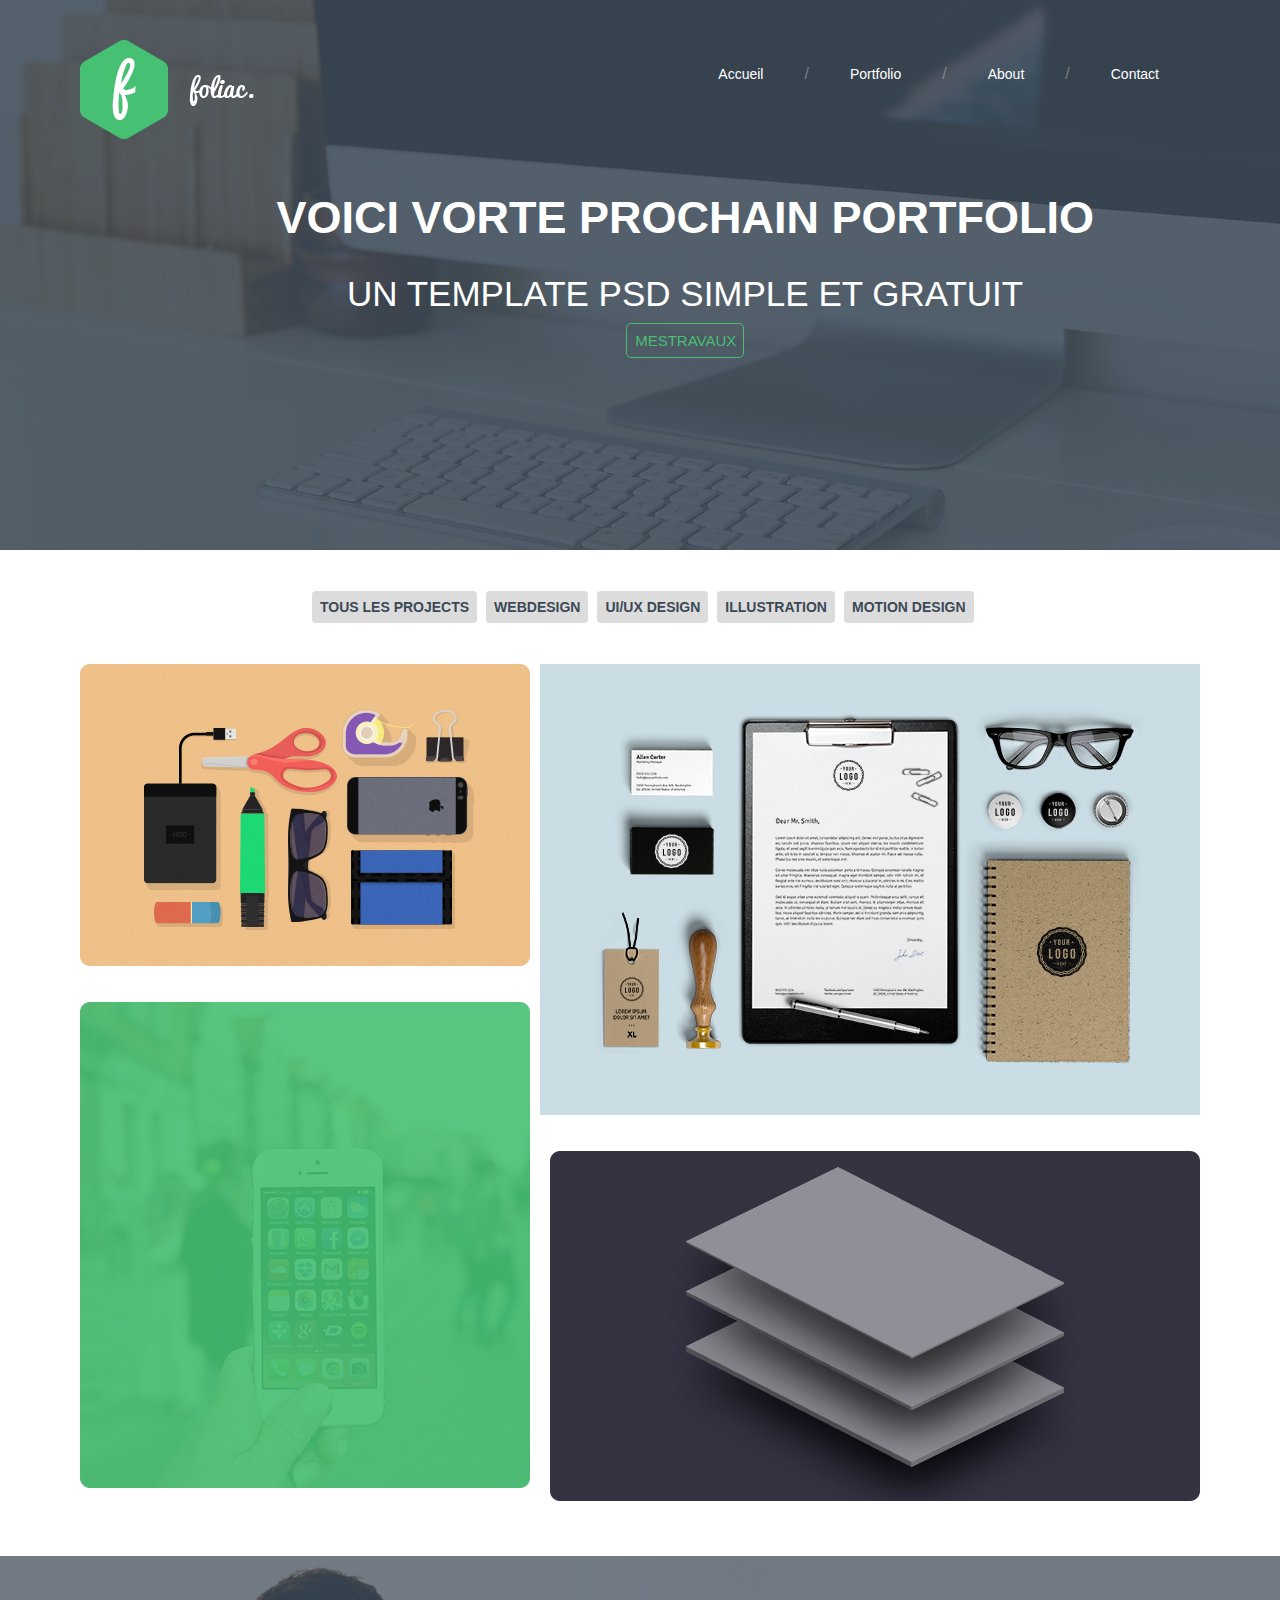
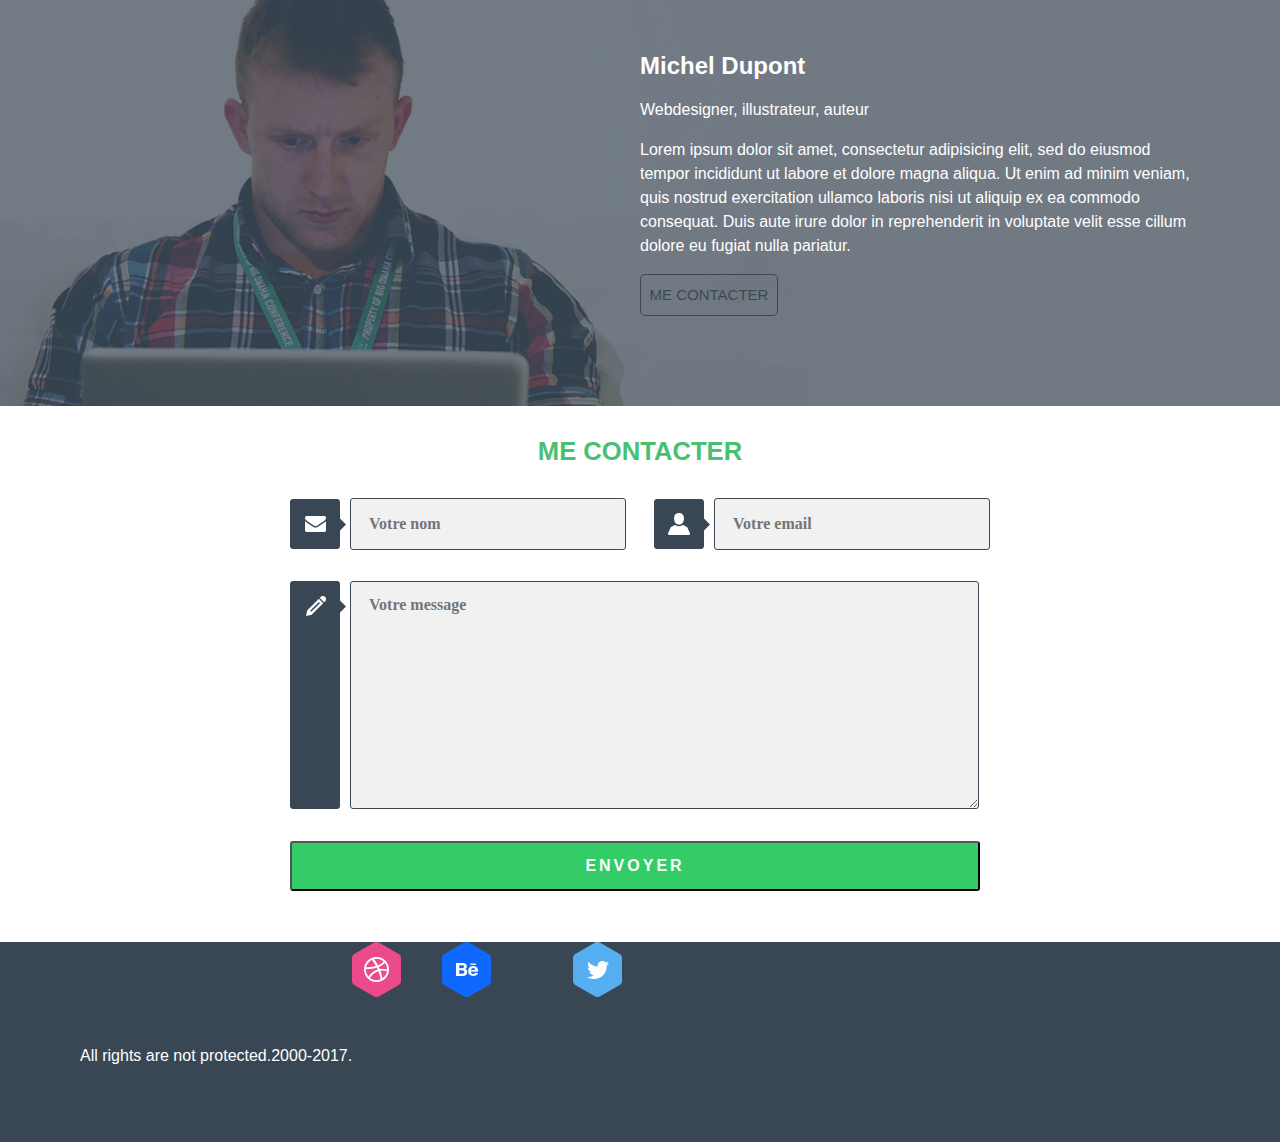
==== commit 197420aa: "dopolnenie_menu2" ====
--- a/hw_2.1/index.html
+++ b/hw_2.1/index.html
@@ -34,7 +34,7 @@
 </header>
 <div class="section_two_home">
 	<div   class="container">
-		<nav>
+		<nav class="menutwo_menu">
 				<ul class="menutwo">
 				    <li><a href="#">tous les projects</a></li>
 				    <li><a href="#">Webdesign</a> </li>
@@ -58,7 +58,6 @@
          <p>Lorem ipsum dolor sit amet, consectetur adipisicing elit, sed do eiusmod tempor incididunt ut labore et dolore magna aliqua. Ut enim ad minim veniam, quis nostrud exercitation ullamco laboris nisi ut aliquip ex ea commodo consequat. Duis aute irure dolor in reprehenderit in voluptate velit esse cillum dolore eu fugiat nulla pariatur.</p>
          <a class="button_section_three_home" href="#">me contacter</a> 
         </div>
-
 	</div>
 </div>
 <div class="section_fore_home">
@@ -115,7 +114,6 @@
 </div>     	
 <footer class="footer_home">
 	<div class="container">
-
 		<p style="float:left;color:white;margin-top: 105px"> All rights are not protected.2000-2017.</p>
        	<nav>
 		<ul> 
--- a/hw_2.1/css/main.css
+++ b/hw_2.1/css/main.css
@@ -12,8 +12,7 @@
 .container {
 	  width: 1120px;
 	  margin: 0 auto;
-    border: 2px solid black;
-   }
+}
 .logo {
      margin-top: 40px;
      float: left;
@@ -31,7 +30,7 @@
 li { 	
 	  float: left;
   	display: block;
-	  margin-right: 41px;
+	  margin-right: 2.5625em;
 }
 .menu_header li a {
 	  text-decoration: none;
@@ -54,7 +53,7 @@
     text-transform: uppercase;
     text-align: center;
     font-weight:thin;
- }
+}
 h1{
 	  font-size: 45px;
     color: #fff;
@@ -64,7 +63,6 @@
 .header_home_titles{
     margin-top: 7%;
     margin-left:2%;float:left;
-    border: 2px solid black;
 }
 .button{
     display: inline-block;
@@ -83,7 +81,7 @@
 	  border: 2px solid ;
 } 
 .section_two_home {
-	  height: 950px;
+	  height: 990px;
 }
 .section {
 	  background: url('../img/blok3fon.png') no-repeat center top / cover;
@@ -92,11 +90,12 @@
 .section_fore_home {
 	  height: 520px;
 }
-.menutwo{
-    margin: 10 auto;
+.menutwo_menu{
+    margin: 0 10% 0 20%;
 }
 .menutwo li {
-	  padding: 0px;
+	  padding: 2em 0em;
+    margin-left:-2em;
 	  font-weight:bold; 
 
 }
@@ -110,19 +109,19 @@
     padding: 8px;
 }
 .menutwo li a:hover{
-     background-color:#48bf72;
+    background-color:#48bf72;
 }
 /*------------section_three-------------------*/
 .section_three_home{
    background: url('../img/blok3fon.png') no-repeat center top / cover; 
-    height: 450px;
+   height: 450px;
 }
 .section_two_home_text{
-  float: right;
-  width:50%;
-  margin-top: 7%;
-  color:white;
-  line-height: 1.5em;
+   float: right;
+   width:50%;
+   margin-top: 7%;
+   color:white;
+   line-height: 1.5em;
 }
 .button_section_three_home{
     display: inline-block;
@@ -144,7 +143,7 @@
 /*------------footer-------------------------*/
 .footer_home{
     background: url('../img/blok5 fon.png') no-repeat center top / cover;
-    height: 200px;
+    height: 12.5em;
 }
 /*------------ section fore-------------------------*/
 .contact_form_nom, .contact_form_mail, .contact_form_message {
@@ -187,7 +186,7 @@
     text-transform: uppercase;
 }
 .section_fore_home_header{
-  text-transform: uppercase;
+    text-transform: uppercase;
     text-align: center;
     font-weight:900;
     font-size: 1.6em;
